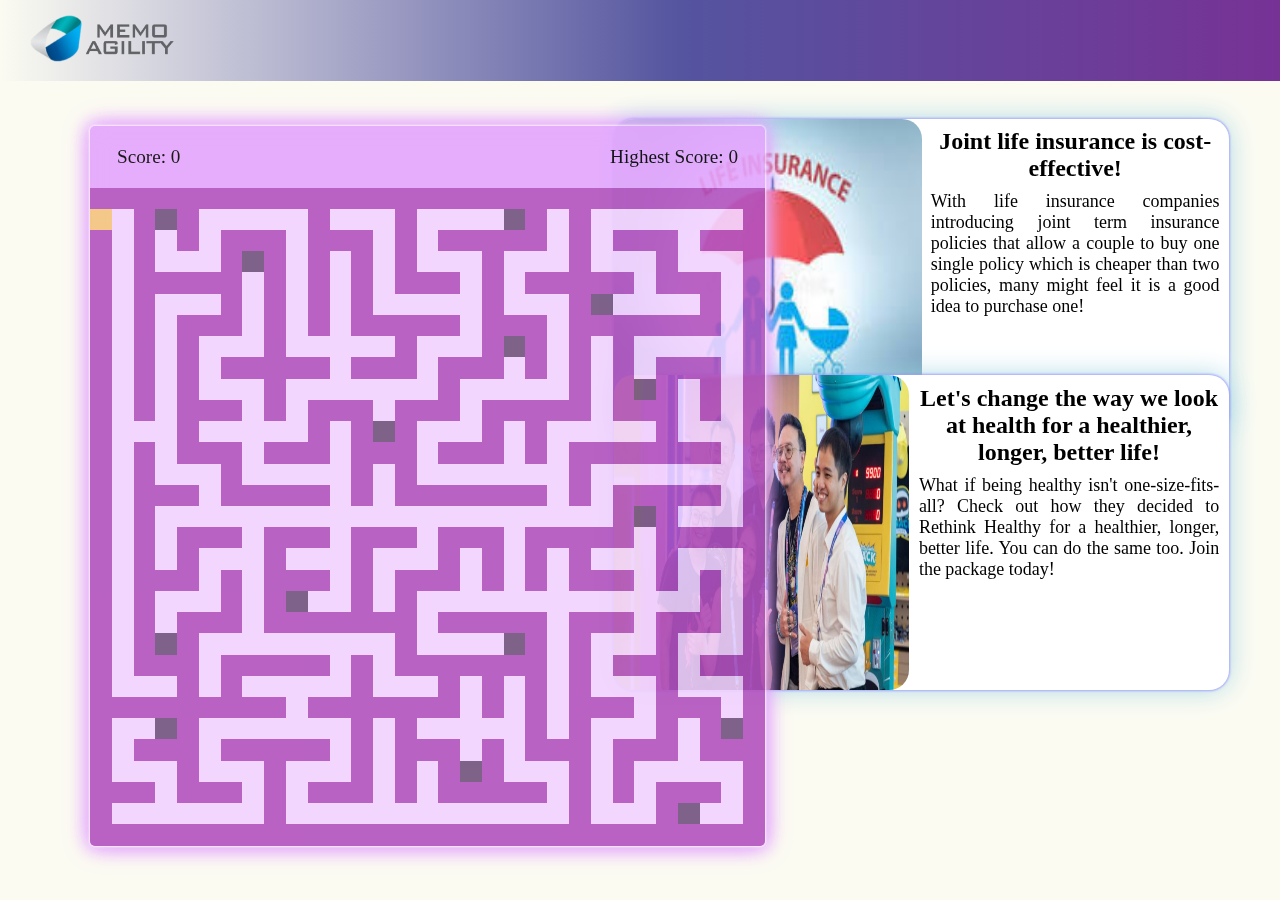
==== index.html @ 0f61cb49 "first commit" ====
<!DOCTYPE html>
<html lang="en">

<head>
    <meta charset="UTF-8">
    <meta http-equiv="refresh" content="">
    <meta http-equiv="X-UA-Compatible" content="IE=edge">
    <meta name="viewport" content="width=device-width, initial-scale=1.0">
    <link rel="stylesheet" href="https://cdnjs.cloudflare.com/ajax/libs/font-awesome/6.3.0/css/all.min.css">
    <link rel="stylesheet" href="game.css">
    <link rel="stylesheet" href="header.css">
    <link rel="stylesheet" href="box.css">
    <title>Insurance Game for Gen Z</title>
</head>
<body>
  <header class="toph">
    <div class="headerlogo">
      <img src="logo.png" alt="logo" width="30%" height = "100%">
    </div>
  </header>
  <div class="leftaside">
    <img src="sample222.jpg" alt="" height="100%" width="50%">
    <section>
      <h2>Joint life insurance is cost-effective!</h2>
      <p>With life insurance companies introducing joint term insurance policies that allow a couple to buy one single policy which is cheaper than two policies, many might feel it is a good idea to purchase one! </p>
    </section>
  </div>
  <div class="rightaside">
    <img src="sample22.jpeg" alt="" height="100%"width="48%">
    <section>
      <h2>Let's change the way we look at health for a healthier, longer, better life!</h2>
      <p>What if being healthy isn't one-size-fits-all? Check out how they decided to Rethink Healthy for a healthier, longer, better life. You can do the same too. Join the package today!</p>
    </section>
  </div>
    <div class="game">
      <div class="wrapper">
          <div class="game-details">
              <span class="score">Score: 0</span>
              <span class="high-score">Highest Score: 0</span>
          </div>
  
          <div class="play-board"></div>
          
      </div>
  </div>
  <div>

  </div>
    <div class="box1">
      <header>
        <h1>Did you know that...</h1>
      </header>
      <section>
        <p>&nbsp&nbsp&nbsp&nbsp<b>Insurance</b> is a contract, represented by a policy, in which a policyholder receives financial protection or reimbursement against losses from an insurance company.</p>
      </section>
      <footer>
        <button type="button" name="button">continue</button>
      </footer>
    </div>

    <div class="box2">
      <header>
        <h1>Did you know that...</h1>
      </header>
      <section>
        <p>&nbsp&nbsp&nbsp&nbsp<b>Insurance</b> provides financial protection against losses caused by unexpected events.</p>
      </section>
      <footer>
        <button type="button" name="button">continue</button>
      </footer>
    </div>

    <div class="box3">
      <header>
        <h1>Did you know that...</h1>
      </header>
      <section>
        <p>&nbsp&nbsp&nbsp&nbsp<b>Insurance </b>provides peace of mind. Knowing you have insurance can provide peace of mind because you are prepared for unexpected things and don’t have to worry about major financial setbacks.
        </p>
      </section>
      <footer>
        <button type="button" name="button">continue</button>
      </footer>
    </div>

    <div class="box4">
      <header>
        <h1>Did you know that...</h1>
      </header>
      <section>
        <p>&nbsp&nbsp&nbsp&nbsp<b>Insurance</b> acts as long-term savings, such as life insurance or retirement plans, to maintain financial independence in old age.
        </p>
      </section>
      <footer>
        <button type="button" name="button">continue</button>
      </footer>
    </div>

    <div class="box5">
      <header>
        <h1>Did you know that...</h1>
      </header>
      <section>
        <p>&nbsp&nbsp&nbsp&nbsp<b>Insurance</b> is an education fund for children. To meet the financial needs of children to complete higher education or study abroad.</p>
      </section>
      <footer>
        <button type="button" name="button">continue</button>
      </footer>
    </div>

    <div class="box6">
      <header>
        <h1>Did you know that...</h1>
      </header>
      <section>
        <p>&nbsp&nbsp&nbsp&nbsp<b>Insurance</b> provides business protection. For businesses, insurance can protect against a variety of risks, including liability claims, property damage, and business interruption.
        </p>
      </section>
      <footer>
        <button type="button" name="button">continue</button>
      </footer>
    </div>

    <div class="box7">
      <header>
        <h1>Did you know that...</h1>
      </header>
      <section>
        <p>&nbsp&nbsp&nbsp&nbsp<b>Insurance</b> acts as health caring. Health insurance provides access to medical services and treatments that might otherwise be unaffordable.</p>
      </section>
      <footer>
        <button type="button" name="button">continue</button>
      </footer>
    </div>

    <div class="box8">
      <header>
        <h1>Did you know that...</h1>
      </header>
      <section>
        <p>&nbsp&nbsp&nbsp&nbsp<b>Insurance</b> can avoid the dilemma of debt repayment. When the person in charge has an accident and the creditor comes to collect the debt, the insurance money is not used to repay the debt, but some assets can be reserved for this purpose.</p>
      </section>
      <footer>
        <button type="button" name="button">continue</button>
      </footer>
    </div>

    <div class="box9">
      <header>
        <h1>Did you know that...</h1>
      </header>
      <section>
        <p>&nbsp&nbsp&nbsp&nbsp<b>Insurance</b> provides a mean to support your family. Especially life insurance, to ensure that your family will be financially supported in the event of your unexpected death.</p>
      </section>
      <footer>
        <button type="button" name="button">continue</button>
      </footer>
    </div>

    <div class="box10">
      <header>
        <h1>Did you know that...</h1>
      </header>
      <section>
        <p>&nbsp&nbsp&nbsp&nbsp<b>Insurance</b> provides credibility and assurance. Insurance can enhance your credibility in business transactions and provide assurance to lenders and investors.</p>
      </section>
      <footer>
        <button type="button" name="button">continue</button>
      </footer>
    </div>

    <div class="box11">
      <header>
        <h1>Do you always get sick?</h1>
      </header>
      <footer>
        <button type="button" name="button">Yes</button>
        <button type="button" name="button">No</button>
      </footer>
    </div>

    <div class="box12">
      <header>
        <h1>Did your laptop break before?</h1>
      </header>
      <footer>
        <button type="button" name="button">Yes</button>
        <button type="button" name="button">No</button>
      </footer>
    </div>

    <div class="box13">
      <header>
        <h1>Did you experience a car accident before?</h1>
      </header>
      <footer>
        <button type="button" name="button">Yes</button>
        <button type="button" name="button">No</button>
      </footer>
    </div>

    <div class="box14">
      <header>
        <h1>Do you always encounter financial problems?</h1>
      </header>
      <footer>
        <button type="button" name="button">Yes</button>
        <button type="button" name="button">No</button>
      </footer>
    </div>

    <div class="box15">
      <header>
        <h1>Are your parents still alive?</h1>
      </header>
      <footer>
        <button type="button" name="button">Yes</button>
        <button type="button" name="button">No</button>
      </footer>
    </div>

    <script src="game.js"></script>
    <script>
      // Select all buttons with the name 'button'
      const buttons = document.querySelectorAll('button[name="button"]');

      // Add click event listener to each button
      buttons.forEach(button => {
          button.addEventListener('click', () => {
              // Traverse the DOM to find the parent div that starts with class name 'box'
              let box = button.closest('div[class^="box"]');
              if (box) {
                if (box.classList.contains('box15')) {
                  window.location.replace("./pg-1.html");
                }
                  box.style.display = 'none';
              }
          });
      });
    </script>
</body>

</html>
---- game.css ----
@import url('https://fonts.googleapis.com/css2?family=Open+Sans:wght@300;400;500;600;700&display=swap');

*{
    margin: 0;
    padding: 0;
    box-sizing: border-box;
    font-family: cursive;
}

body{
  background-color: #fbfbf2;
}

.game{
    display: flex;
    align-items: center;
    padding-left: 10vh;
    padding-top: 5vh;
}

.wrapper{
    width: 75vmin;
    height: 80vmin;
    display: flex;
    overflow: hidden;
    flex-direction: column;
    justify-content: center;
    background: #e4a5fd;
    opacity: 0.9;
    border-radius: 5px;
    box-shadow: 0 0 0.3vh #fff,
    0 0 0.3vh #fff,
    0 0 3vh #e4a5fd,
    0 0 2vh #e4a5fd,
    0 0 2vh #e4a5fd,
    inset 0 0 2vh #e4a5fd;
}

.game-details{
    color: #000000;
    font-weight: 500;
    font-size: 1.2rem;
    padding: 20px 27px;
    display: flex;
    justify-content: space-between;
}

.play-board{
    height: 100%;
    width: 100%;
    display: grid;
    background-color: white;
    opacity: 0.5;
    grid-template: repeat(31, 1fr) / repeat(31, 1fr);
    
}

.play-board .food{
    background: rgb(0,0,0);
}

.play-board .head{
    background: rgb(255,223,0);
}


@media screen and (max-width: 800px) {
    .wrapper{
        width: 90vmin;
        height: 115vmin;
    }

    .game-details{
        font-size: 1rem;
        padding: 15px 27px;
    }
}
---- header.css ----
.toph{
  background: rgb(119,50,150);
background: linear-gradient(-90deg, rgba(119,50,150,1) 0%, rgba(55,55,145,0.8492647058823529) 47%, rgba(255,255,255,0) 100%);
  display: flex;
  justify-content: space-between;
  padding-top: 1%;
  padding-bottom: 1%;
  padding-left: 2%;
  padding-right: 2%;
}

.leftaside{
  background-color: white;
  border-radius: 20px;
  margin-top: 3%;
  margin-left: 48%;
  width: 48%;
  height: 35%;
  display: flex;
  position: fixed;
  box-shadow: 0 0 0.3vh #fff,
    0 0 0.3vh blue,
    0 0 3vh lightblue;
}

.rightaside{
  background-color: white;
  border-radius: 20px;
  margin-top: 23%;
  margin-left: 48%;
  width: 48%;
  height: 35%;
  position: fixed;
  display: flex;
  box-shadow: 0 0 0.3vh #fff,
    0 0 0.3vh blue,
    0 0 3vh lightblue;
}

.leftaside > img, .rightaside > img{
  border-radius: 20px;
}

.leftaside > section > h2{
  padding:3%;
  text-align: center;
}

.rightaside > section > h2{
  padding:3%;
  text-align: center;
}

.leftaside > section > p{
  font-size: large;
  text-align: justify;
  padding-left: 3%;
  padding-right: 3%;
}

.rightaside > section > p{
  font-size: large;
  text-align: justify;
  padding-left: 3%;
  padding-right: 3%;
}
---- box.css ----
html,body{
  margin: 0;
  height:100%;
  position: relative;
  font-family: cursive;
  
}

.show-grid{
  display: grid;
  grid-template-columns: repeat(5, 1fr);
  gap: 10px;
}

.box1{
  background-color: #f5f5dc;
  width: 50%;
  height: 50%;
  top: 50%;
  left: 50%;
  z-index: 2;
  padding: 1% 2%;
  position: absolute;
  transform: translate(-50%, -50%);
  display: none;
  grid-template-rows: 1fr 2fr 1fr;
  border-radius: 30px;
  box-shadow: 0 0 0.3vh grey,
    0 0 0.3vh grey,
    0 0 3vh grey,
    0 0 2vh grey,
    0 0 2vh grey,
    inset 0 0 2vh grey;
}

.box1 > section{
  text-align: justify;
  font-size: 3vh;
  text-overflow: ellipsis;
  overflow: hidden;
  margin-bottom: 1%;
}

.box1 > header > h1{
  margin: 2% 0 2% 0;
}

.box1 > footer{
  display: flex;
  align-items: center;
}
.box1 > footer > button{
  font-size: 5vh;
  font-family: cursive;
  margin-left: auto;
  margin-right: auto;
  margin-bottom: auto;
  padding-left: 10%;
  padding-right: 10%;
  padding-bottom: 1%;
  height: 90%;
  border: none;
  border-radius: 20px;
  box-shadow: 0 0 0.3vh grey,
    0 0 2vh grey;
}
.box1 > footer > button:hover{
  background-color: yellow;
  cursor: pointer;
}
.box1 > footer > button:active{
  background-color: blue;
  cursor: pointer;
}

.box2{
  background-color: #f5f5dc;
  width: 50%;
  height: 50%;
  top: 50%;
  left: 50%;
  z-index: 2;
  padding: 1% 2%;
  position: absolute;
  transform: translate(-50%, -50%);
  display: none;
  grid-template-rows: 1fr 2fr 1fr;
  border-radius: 30px;
  box-shadow: 0 0 0.3vh grey,
    0 0 0.3vh grey,
    0 0 3vh grey,
    0 0 2vh grey,
    0 0 2vh grey,
    inset 0 0 2vh grey;
}

.box2 > section{
  text-align: justify;
  font-size: 3vh;
  text-overflow: ellipsis;
  overflow: hidden;
  margin-bottom: 1%;
}

.box2 > header > h1{
  margin: 2% 0 2% 0;
}

.box2 > footer{
  display: flex;
  align-items: center;
}
.box2 > footer > button{
  font-size: 5vh;
  font-family: cursive;
  margin-left: auto;
  margin-right: auto;
  margin-bottom: auto;
  padding-left: 10%;
  padding-right: 10%;
  padding-bottom: 1%;
  height: 90%;
  border: none;
  border-radius: 20px;
  box-shadow: 0 0 0.3vh grey,
    0 0 2vh grey;
}
.box2 > footer > button:hover{
  background-color: yellow;
  cursor: pointer;
}
.box2 > footer > button:active{
  background-color: blue;
  cursor: pointer;
}

.box3{
  background-color: #f5f5dc;
  width: 50%;
  height: 50%;
  top: 50%;
  left: 50%;
  z-index: 2;
  padding: 1% 2%;
  position: absolute;
  transform: translate(-50%, -50%);
  display: none;
  grid-template-rows: 1fr 2fr 1fr;
  border-radius: 30px;
  box-shadow: 0 0 0.3vh grey,
    0 0 0.3vh grey,
    0 0 3vh grey,
    0 0 2vh grey,
    0 0 2vh grey,
    inset 0 0 2vh grey;
}

.box3 > section{
  text-align: justify;
  font-size: 3vh;
  text-overflow: ellipsis;
  overflow: hidden;
  margin-bottom: 1%;
}

.box3 > header > h1{
  margin: 2% 0 2% 0;
}

.box3 > footer{
  display: flex;
  align-items: center;
}
.box3 > footer > button{
  font-size: 5vh;
  font-family: cursive;
  margin-left: auto;
  margin-right: auto;
  margin-bottom: auto;
  padding-left: 10%;
  padding-right: 10%;
  padding-bottom: 1%;
  height: 90%;
  border: none;
  border-radius: 20px;
  box-shadow: 0 0 0.3vh grey,
    0 0 2vh grey;
}
.box3 > footer > button:hover{
  background-color: yellow;
  cursor: pointer;
}
.box3 > footer > button:active{
  background-color: blue;
  cursor: pointer;
}

.box4{
  background-color: #f5f5dc;
  width: 50%;
  height: 50%;
  top: 50%;
  left: 50%;
  z-index: 2;
  padding: 1% 2%;
  position: absolute;
  transform: translate(-50%, -50%);
  display: none;
  grid-template-rows: 1fr 2fr 1fr;
  border-radius: 30px;
  box-shadow: 0 0 0.3vh grey,
    0 0 0.3vh grey,
    0 0 3vh grey,
    0 0 2vh grey,
    0 0 2vh grey,
    inset 0 0 2vh grey;
}

.box4 > section{
  text-align: justify;
  font-size: 3vh;
  text-overflow: ellipsis;
  overflow: hidden;
  margin-bottom: 1%;
}

.box4 > header > h1{
  margin: 2% 0 2% 0;
}

.box4 > footer{
  display: flex;
  align-items: center;
}
.box4 > footer > button{
  font-size: 5vh;
  font-family: cursive;
  margin-left: auto;
  margin-right: auto;
  margin-bottom: auto;
  padding-left: 10%;
  padding-right: 10%;
  padding-bottom: 1%;
  height: 90%;
  border: none;
  border-radius: 20px;
  box-shadow: 0 0 0.3vh grey,
    0 0 2vh grey;
}
.box4 > footer > button:hover{
  background-color: yellow;
  cursor: pointer;
}
.box4 > footer > button:active{
  background-color: blue;
  cursor: pointer;
}

.box5{
  background-color: #f5f5dc;
  width: 50%;
  height: 50%;
  top: 50%;
  left: 50%;
  z-index: 2;
  padding: 1% 2%;
  position: absolute;
  transform: translate(-50%, -50%);
  display: none;
  grid-template-rows: 1fr 2fr 1fr;
  border-radius: 30px;
  box-shadow: 0 0 0.3vh grey,
    0 0 0.3vh grey,
    0 0 3vh grey,
    0 0 2vh grey,
    0 0 2vh grey,
    inset 0 0 2vh grey;
}

.box5 > section{
  text-align: justify;
  font-size: 3vh;
  text-overflow: ellipsis;
  overflow: hidden;
  margin-bottom: 1%;
}

.box5 > header > h1{
  margin: 2% 0 2% 0;
}

.box5 > footer{
  display: flex;
  align-items: center;
}
.box5 > footer > button{
  font-size: 5vh;
  font-family: cursive;
  margin-left: auto;
  margin-right: auto;
  margin-bottom: auto;
  padding-left: 10%;
  padding-right: 10%;
  padding-bottom: 1%;
  height: 90%;
  border: none;
  border-radius: 20px;
  box-shadow: 0 0 0.3vh grey,
    0 0 2vh grey;
}
.box5 > footer > button:hover{
  background-color: yellow;
  cursor: pointer;
}
.box5 > footer > button:active{
  background-color: blue;
  cursor: pointer;
}

.box6{
  background-color: #f5f5dc;
  width: 50%;
  height: 50%;
  top: 50%;
  left: 50%;
  z-index: 2;
  padding: 1% 2%;
  position: absolute;
  transform: translate(-50%, -50%);
  display: none;
  grid-template-rows: 1fr 2fr 1fr;
  border-radius: 30px;
  box-shadow: 0 0 0.3vh grey,
    0 0 0.3vh grey,
    0 0 3vh grey,
    0 0 2vh grey,
    0 0 2vh grey,
    inset 0 0 2vh grey;
}

.box6 > section{
  text-align: justify;
  font-size: 3vh;
  text-overflow: ellipsis;
  overflow: hidden;
  margin-bottom: 1%;
}

.box6 > header > h1{
  margin: 2% 0 2% 0;
}

.box6 > footer{
  display: flex;
  align-items: center;
}
.box6 > footer > button{
  font-size: 5vh;
  font-family: cursive;
  margin-left: auto;
  margin-right: auto;
  margin-bottom: auto;
  padding-left: 10%;
  padding-right: 10%;
  padding-bottom: 1%;
  height: 90%;
  border: none;
  border-radius: 20px;
  box-shadow: 0 0 0.3vh grey,
    0 0 2vh grey;
}
.box6 > footer > button:hover{
  background-color: yellow;
  cursor: pointer;
}
.box6 > footer > button:active{
  background-color: blue;
  cursor: pointer;
}

.box7{
  background-color: #f5f5dc;
  width: 50%;
  height: 50%;
  top: 50%;
  left: 50%;
  z-index: 2;
  padding: 1% 2%;
  position: absolute;
  transform: translate(-50%, -50%);
  display: none;
  grid-template-rows: 1fr 2fr 1fr;
  border-radius: 30px;
  box-shadow: 0 0 0.3vh grey,
    0 0 0.3vh grey,
    0 0 3vh grey,
    0 0 2vh grey,
    0 0 2vh grey,
    inset 0 0 2vh grey;
}

.box7 > section{
  text-align: justify;
  font-size: 3vh;
  text-overflow: ellipsis;
  overflow: hidden;
  margin-bottom: 1%;
}

.box7 > header > h1{
  margin: 2% 0 2% 0;
}

.box7 > footer{
  display: flex;
  align-items: center;
}
.box7 > footer > button{
  font-size: 5vh;
  font-family: cursive;
  margin-left: auto;
  margin-right: auto;
  margin-bottom: auto;
  padding-left: 10%;
  padding-right: 10%;
  padding-bottom: 1%;
  height: 90%;
  border: none;
  border-radius: 20px;
  box-shadow: 0 0 0.3vh grey,
    0 0 2vh grey;
}
.box7 > footer > button:hover{
  background-color: yellow;
  cursor: pointer;
}
.box7 > footer > button:active{
  background-color: blue;
  cursor: pointer;
}

.box8{
  background-color: #f5f5dc;
  width: 50%;
  height: 50%;
  top: 50%;
  left: 50%;
  z-index: 2;
  padding: 1% 2%;
  position: absolute;
  transform: translate(-50%, -50%);
  display: none;
  grid-template-rows: 1fr 2fr 1fr;
  border-radius: 30px;
  box-shadow: 0 0 0.3vh grey,
    0 0 0.3vh grey,
    0 0 3vh grey,
    0 0 2vh grey,
    0 0 2vh grey,
    inset 0 0 2vh grey;
}

.box8 > section{
  text-align: justify;
  font-size: 3vh;
  text-overflow: ellipsis;
  overflow: hidden;
  margin-bottom: 1%;
}

.box8 > header > h1{
  margin: 2% 0 2% 0;
}

.box8 > footer{
  display: flex;
  align-items: center;
}
.box8 > footer > button{
  font-size: 5vh;
  font-family: cursive;
  margin-left: auto;
  margin-right: auto;
  margin-bottom: auto;
  padding-left: 10%;
  padding-right: 10%;
  padding-bottom: 1%;
  height: 90%;
  border: none;
  border-radius: 20px;
  box-shadow: 0 0 0.3vh grey,
    0 0 2vh grey;
}
.box8 > footer > button:hover{
  background-color: yellow;
  cursor: pointer;
}
.box8 > footer > button:active{
  background-color: blue;
  cursor: pointer;
}

.box9{
  background-color: #f5f5dc;
  width: 50%;
  height: 50%;
  top: 50%;
  left: 50%;
  z-index: 2;
  padding: 1% 2%;
  position: absolute;
  transform: translate(-50%, -50%);
  display: none;
  grid-template-rows: 1fr 2fr 1fr;
  border-radius: 30px;
  box-shadow: 0 0 0.3vh grey,
    0 0 0.3vh grey,
    0 0 3vh grey,
    0 0 2vh grey,
    0 0 2vh grey,
    inset 0 0 2vh grey;
}

.box9 > section{
  text-align: justify;
  font-size: 3vh;
  text-overflow: ellipsis;
  overflow: hidden;
  margin-bottom: 1%;
}

.box9 > header > h1{
  margin: 2% 0 2% 0;
}

.box9 > footer{
  display: flex;
  align-items: center;
}
.box9 > footer > button{
  font-size: 5vh;
  font-family: cursive;
  margin-left: auto;
  margin-right: auto;
  margin-bottom: auto;
  padding-left: 10%;
  padding-right: 10%;
  padding-bottom: 1%;
  height: 90%;
  border: none;
  border-radius: 20px;
  box-shadow: 0 0 0.3vh grey,
    0 0 2vh grey;
}
.box9 > footer > button:hover{
  background-color: yellow;
  cursor: pointer;
}
.box9 > footer > button:active{
  background-color: blue;
  cursor: pointer;
}

.box10{
  background-color: #f5f5dc;
  width: 50%;
  height: 50%;
  top: 50%;
  left: 50%;
  z-index: 2;
  padding: 1% 2%;
  position: absolute;
  transform: translate(-50%, -50%);
  display: none;
  grid-template-rows: 1fr 2fr 1fr;
  border-radius: 30px;
  box-shadow: 0 0 0.3vh grey,
    0 0 0.3vh grey,
    0 0 3vh grey,
    0 0 2vh grey,
    0 0 2vh grey,
    inset 0 0 2vh grey;
}

.box10 > section{
  text-align: justify;
  font-size: 3vh;
  text-overflow: ellipsis;
  overflow: hidden;
  margin-bottom: 1%;
}

.box10 > header > h1{
  margin: 2% 0 2% 0;
}

.box10 > footer{
  display: flex;
  align-items: center;
}
.box10 > footer > button{
  font-size: 5vh;
  font-family: cursive;
  margin-left: auto;
  margin-right: auto;
  margin-bottom: auto;
  padding-left: 10%;
  padding-right: 10%;
  padding-bottom: 1%;
  height: 90%;
  border: none;
  border-radius: 20px;
  box-shadow: 0 0 0.3vh grey,
    0 0 2vh grey;
}
.box10 > footer > button:hover{
  background-color: yellow;
  cursor: pointer;
}
.box10 > footer > button:active{
  background-color: blue;
  cursor: pointer;
}

.box11{
  background-color: #f5f5dc;
  width: 50%;
  height: 50%;
  top: 50%;
  left: 50%;
  padding: 1% 2%;
  position: absolute;
  transform: translate(-50%, -50%);
  z-index: 2;
  display: none;
  grid-template-rows: 1.5fr 1fr;
  border-radius: 30px;
  box-shadow: 0 0 0.3vh grey,
    0 0 0.3vh grey,
    0 0 3vh grey,
    0 0 2vh grey,
    0 0 2vh grey,
    inset 0 0 2vh grey;
}

.box11 > header > h1{
  font-size: 7vh;
  text-align: center;
  margin: 4% 0 0 0;
}

.box11 > footer{
  display: flex;
  align-items: center;
}
.box11 > footer > button{
  font-size: 5vh;
  font-family: cursive;
  margin-left: auto;
  margin-right: auto;
  margin-bottom: auto;
  padding-left: 10%;
  padding-right: 10%;
  height: 90%;
  border: none;
  border-radius: 20px;
  box-shadow: 0 0 0.3vh grey,
    0 0 2vh grey;
}
.box11 > footer > button:hover{
  background-color: yellow;
  cursor: pointer;
}
.box11 > footer > button:active{
  background-color: blue;
  cursor: pointer;
}

.box12{
  background-color: #f5f5dc;
  width: 50%;
  height: 50%;
  top: 50%;
  left: 50%;
  padding: 1% 2%;
  position: absolute;
  transform: translate(-50%, -50%);
  z-index: 2;
  display: none;
  grid-template-rows: 1.5fr 1fr;
  border-radius: 30px;
  box-shadow: 0 0 0.3vh grey,
    0 0 0.3vh grey,
    0 0 3vh grey,
    0 0 2vh grey,
    0 0 2vh grey,
    inset 0 0 2vh grey;
}

.box12 > header > h1{
  font-size: 7vh;
  text-align: center;
  margin: 4% 0 0 0;
}

.box12 > footer{
  display: flex;
  align-items: center;
}
.box12 > footer > button{
  font-size: 5vh;
  font-family: cursive;
  margin-left: auto;
  margin-right: auto;
  margin-bottom: auto;
  padding-left: 10%;
  padding-right: 10%;
  height: 90%;
  border: none;
  border-radius: 20px;
  box-shadow: 0 0 0.3vh grey,
    0 0 2vh grey;
}
.box12 > footer > button:hover{
  background-color: yellow;
  cursor: pointer;
}
.box12 > footer > button:active{
  background-color: blue;
  cursor: pointer;
}

.box13{
  background-color: #f5f5dc;
  width: 50%;
  height: 50%;
  top: 50%;
  left: 50%;
  padding: 1% 2%;
  position: absolute;
  transform: translate(-50%, -50%);
  z-index: 2;
  display: none;
  grid-template-rows: 1.5fr 1fr;
  border-radius: 30px;
  box-shadow: 0 0 0.3vh grey,
    0 0 0.3vh grey,
    0 0 3vh grey,
    0 0 2vh grey,
    0 0 2vh grey,
    inset 0 0 2vh grey;
}

.box13 > header > h1{
  font-size: 7vh;
  text-align: center;
  margin: 4% 0 0 0;
}

.box13 > footer{
  display: flex;
  align-items: center;
}
.box13 > footer > button{
  font-size: 5vh;
  font-family: cursive;
  margin-left: auto;
  margin-right: auto;
  margin-bottom: auto;
  padding-left: 10%;
  padding-right: 10%;
  height: 90%;
  border: none;
  border-radius: 20px;
  box-shadow: 0 0 0.3vh grey,
    0 0 2vh grey;
}
.box13 > footer > button:hover{
  background-color: yellow;
  cursor: pointer;
}
.box13 > footer > button:active{
  background-color: blue;
  cursor: pointer;
}

.box14{
  background-color: #f5f5dc;
  width: 50%;
  height: 50%;
  top: 50%;
  left: 50%;
  padding: 1% 2%;
  position: absolute;
  transform: translate(-50%, -50%);
  z-index: 2;
  display: none;
  grid-template-rows: 1.5fr 1fr;
  border-radius: 30px;
  box-shadow: 0 0 0.3vh grey,
    0 0 0.3vh grey,
    0 0 3vh grey,
    0 0 2vh grey,
    0 0 2vh grey,
    inset 0 0 2vh grey;
}

.box14 > header > h1{
  font-size: 7vh;
  text-align: center;
  margin: 4% 0 0 0;
}

.box14 > footer{
  display: flex;
  align-items: center;
}
.box14 > footer > button{
  font-size: 5vh;
  font-family: cursive;
  margin-left: auto;
  margin-right: auto;
  margin-bottom: auto;
  padding-left: 10%;
  padding-right: 10%;
  height: 90%;
  border: none;
  border-radius: 20px;
  box-shadow: 0 0 0.3vh grey,
    0 0 2vh grey;
}
.box14 > footer > button:hover{
  background-color: yellow;
  cursor: pointer;
}
.box14 > footer > button:active{
  background-color: blue;
  cursor: pointer;
}

.box15{
  background-color: #f5f5dc;
  width: 50%;
  height: 50%;
  top: 50%;
  left: 50%;
  padding: 1% 2%;
  position: absolute;
  transform: translate(-50%, -50%);
  z-index: 2;
  display: none;
  grid-template-rows: 1.5fr 1fr;
  border-radius: 30px;
  box-shadow: 0 0 0.3vh grey,
    0 0 0.3vh grey,
    0 0 3vh grey,
    0 0 2vh grey,
    0 0 2vh grey,
    inset 0 0 2vh grey;
}

.box15 > header > h1{
  font-size: 7vh;
  text-align: center;
  margin: 4% 0 0 0;
}

.box15 > footer{
  display: flex;
  align-items: center;
}
.box15 > footer > button{
  font-size: 5vh;
  font-family: cursive;
  margin-left: auto;
  margin-right: auto;
  margin-bottom: auto;
  padding-left: 10%;
  padding-right: 10%;
  height: 90%;
  border: none;
  border-radius: 20px;
  box-shadow: 0 0 0.3vh grey,
    0 0 2vh grey;
}
.box15 > footer > button:hover{
  background-color: yellow;
  cursor: pointer;
}
.box15 > footer > button:active{
  background-color: blue;
  cursor: pointer;
}
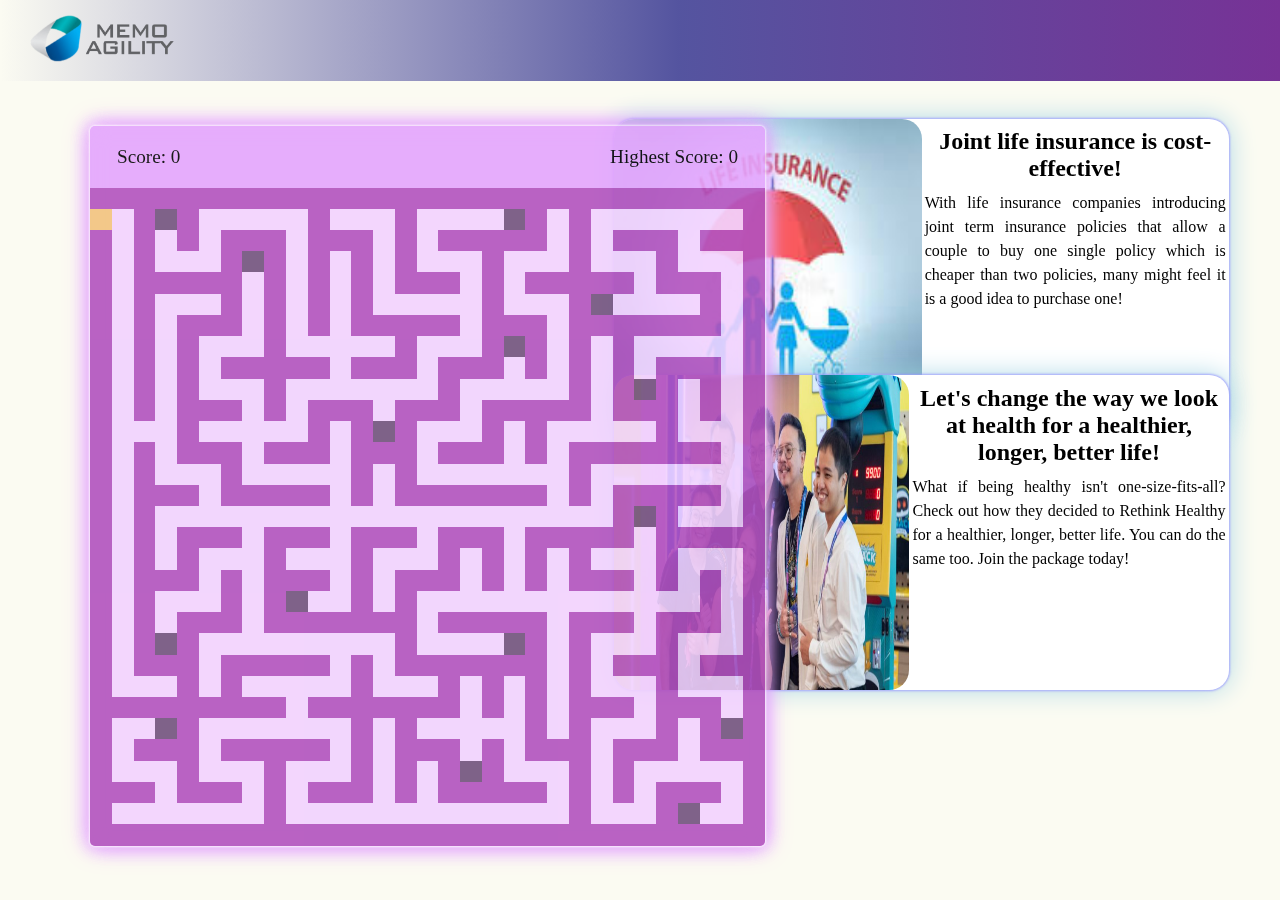
==== commit 6c4d5972: "first commit" ====
--- a/index.html
+++ b/index.html
@@ -22,14 +22,14 @@
     <img src="sample222.jpg" alt="" height="100%" width="50%">
     <section>
       <h2>Joint life insurance is cost-effective!</h2>
-      <p>With life insurance companies introducing joint term insurance policies that allow a couple to buy one single policy which is cheaper than two policies, many might feel it is a good idea to purchase one! </p>
+      <div class="description">With life insurance companies introducing joint term insurance policies that allow a couple to buy one single policy which is cheaper than two policies, many might feel it is a good idea to purchase one! </div>
     </section>
   </div>
   <div class="rightaside">
     <img src="sample22.jpeg" alt="" height="100%"width="48%">
     <section>
       <h2>Let's change the way we look at health for a healthier, longer, better life!</h2>
-      <p>What if being healthy isn't one-size-fits-all? Check out how they decided to Rethink Healthy for a healthier, longer, better life. You can do the same too. Join the package today!</p>
+      <div class="description">What if being healthy isn't one-size-fits-all? Check out how they decided to Rethink Healthy for a healthier, longer, better life. You can do the same too. Join the package today!</div>
     </section>
   </div>
     <div class="game">
--- a/box.css
+++ b/box.css
@@ -890,4 +890,11 @@
 .box15 > footer > button:active{
   background-color: blue;
   cursor: pointer;
+}
+
+.description {
+  line-height: 1.5;
+  padding-left: 1%;
+  padding-right: 1%;
+  text-align: justify;
 }